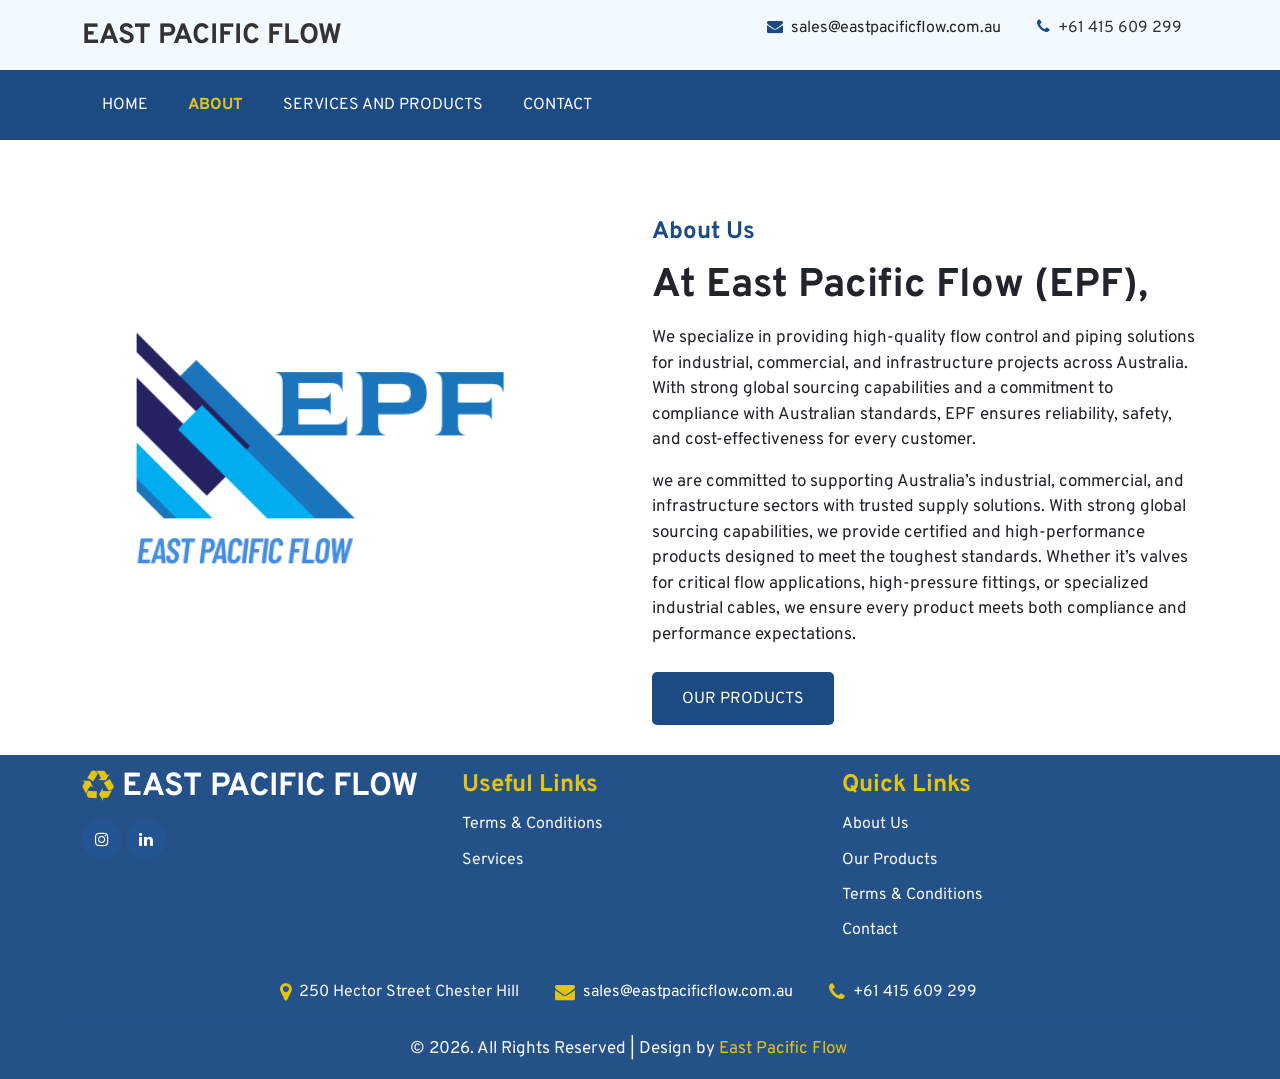
==== about.html @ f48cc313 "initial website upload" ====
<!DOCTYPE html>
<html lang="en">
<head>
	<meta charset="utf-8">
	<meta http-equiv="X-UA-Compatible" content="IE=edge">
	<meta name="viewport" content="width=device-width, initial-scale=1">
	<title>East Pacific Flow</title>
	<link href="css/bootstrap.min.css" rel="stylesheet" >
	<link href="css/font-awesome.min.css" rel="stylesheet" >
	<link href="css/global.css" rel="stylesheet">
	<link href="css/about.css" rel="stylesheet">
	<link href="https://fonts.googleapis.com/css2?family=Overpass&display=swap" rel="stylesheet">
	<script src="js/bootstrap.bundle.min.js"></script>

</head>
<body>

	<section id="top" class="bg_light pt-3 pb-3">
		<div class="container-xl">
			<div class="row top_1">
				<div class="col-md-3">
					<div class="top_1l pt-1">
						<h3 class="mb-0"><a href="index.html"> EAST PACIFIC FLOW </a></h3>
					</div>
				</div>
				<div class="col-md-9">
					<div class="top_1r text-end">
						<ul class="mb-0">
							<li class="d-inline-block mx-3"><i class="fa fa-envelope col_blue me-1"></i>  sales@eastpacificflow.com.au </li>
							<li class="d-inline-block mx-3"><a href="#"><i class="fa fa-phone col_blue me-1"></i> +61 415 609 299 </a></li>
						</ul>
					</div>
				</div>
			</div>
		</div>
	</section>

	<section id="header">
		<nav class="navbar navbar-expand-md navbar-light bg_blue" id="navbar_sticky">
			<div class="container-xl">
				<a class="navbar-brand p-0 fw-bold text-white" href="index.html"> EAST PACIFIC FLOW </a>
				<button class="navbar-toggler" type="button" data-bs-toggle="collapse" data-bs-target="#navbarSupportedContent" aria-controls="navbarSupportedContent" aria-expanded="false" aria-label="Toggle navigation">
					<span class="navbar-toggler-icon"></span>
				</button>
				<div class="collapse navbar-collapse" id="navbarSupportedContent">
					<ul class="navbar-nav mb-0">

						<li class="nav-item">
							<a class="nav-link "  href="index.html">Home</a>
						</li>

						<li class="nav-item">
							<a class="nav-link active" aria-current="page" href="about.html">About </a>
						</li>

						<li class="nav-item">
							<a class="nav-link" href="index.html#products">Services and Products</a>
						</li>

						<li class="nav-item">
							<a class="nav-link" href="contact.html">Contact</a>
						</li>
					</ul>

				</div>
			</div>
		</nav>
	</section>

	

	<section id="about" class="p_3">
		<div class="container-xl">
			<div class="row about_1">
				<div class="col-md-6">
					<div class="about_1l">
						<div class="about_1li row">

							<div class="col-md-12">
								<div class="about_1lir">
									<div class="grid clearfix">
										<figure class="effect-jazz mb-0">
											<a href="#"><img src="img/epf.png" class="w-100" alt="abc" style="height:100%;"></a>
										</figure>
									</div>
								</div>
							</div>
						</div>

					</div>
				</div>
				<div class="col-md-6">
					<div class="about_1r mt-5">
						<h4 class="col_blue">About Us</h4>
						<h1 class="mt-3">At East Pacific Flow (EPF),</h1>
						<p class="mt-3">

							We specialize in providing high-quality flow control and piping solutions for industrial, commercial, and infrastructure projects across Australia. With strong global sourcing capabilities and a commitment to compliance with Australian standards, EPF ensures reliability, safety, and cost-effectiveness for every customer.
						</p>
						<p class="mt-3">we are committed to supporting Australia’s industrial, commercial, and infrastructure sectors with trusted supply solutions. With strong global sourcing capabilities, we provide certified and high-performance products designed to meet the toughest standards. Whether it’s valves for critical flow applications, high-pressure fittings, or specialized industrial cables, we ensure every product meets both compliance and performance expectations.</p>
						<h6 class="mb-0 mt-4 text-uppercase"><a class="button" href="index.html#member">Our Products</a></h6>
					</div>
				</div>
			</div>
		</div>
	</section>






	<section id="footer">
		<div class="footer_mb pt-3 pb-3">
			<div class="container-xl">
				<div class="row footer_1">
					<div class="col-md-4">
						<div class="footer_1i">
							<h1><a class="text-white" href="index.html"><i class="fa fa-recycle col_yell align-middle"></i> EAST PACIFIC FLOW </a></h1>

							<ul class="social-network social-circle mb-0 mt-3">

								<li><a href="#" class="icoInstagram" title="Instagram"><i class="fa fa-instagram"></i></a></li>
								<li><a href="#" class="icoLinkedin" title="Linkedin"><i class="fa fa-linkedin"></i></a></li>
							</ul>
						</div>
					</div>
					<div class="col-md-4">
						<div class="footer_1i">
							<h4 class="col_yell mb-3">Useful Links</h4>
							<div class="row footer_1i_sm">
								
								<h6 class="mb-3 col-md-12 col-6"><a class="text-light" href="files/Terms of trade.pdf">Terms & Conditions</a></h6>
								<h6 class="mb-0 col-md-12 col-6"><a class="text-light" href="#">Services</a></h6>
							</div>
						</div>
					</div>
					<div class="col-md-4">
						<div class="footer_1i">
							<h4 class="col_yell mb-3">Quick Links</h4>
							<div class="row footer_1i_sm">
								<h6 class="mb-3 col-md-12 col-6"><a class="text-light" href="#">About Us</a></h6>
								<h6 class="mb-3 col-md-12 col-6"><a class="text-light" href="#member">Our Products </a></h6>
								<h6 class="mb-3 col-md-12 col-6"><a class="text-light" href="files/Terms of trade.pdf">Terms & Conditions</a></h6>
								<h6 class="mb-3 col-md-12 col-6"><a class="text-light" href="contact.html">Contact</a></h6>
							</div>


						</div>
					</div>
					<div class="col-md-4">

					</div>
					<div class="row footer_2 text-center mt-4">
						<div class="col-md-12">
							<ul class="mb-0">
								<li class="text-light d-inline-block mx-3"><i class="fa fa-map-marker col_yell me-1  align-middle fs-5"></i> 250 Hector Street Chester Hill</li>
								<li class="text-light d-inline-block mx-3"><i class="fa fa-envelope col_yell me-1 align-middle fs-5"></i><a href="mailto:sales@eastpacificflow.com.au" style="color:#ffffff;"> sales@eastpacificflow.com.au</a></li>
								<li class="text-light d-inline-block mx-3"><i class="fa fa-phone col_yell me-1 align-middle fs-5"></i> +61 415 609 299</li>
							</ul>
						</div>
					</div>
					<div class="row footer_3 text-center pt-3 mt-3">
						<div class="col-md-12">
							<p class="mb-0 text-light">© 2026. All Rights Reserved | Design by <a class="col_yell" href="http://www.templateonweb.com">East Pacific Flow</a></p>
						</div>
					</div>
				</div>
			</div>
	</section>

	<script>
		window.onscroll = function () { myFunction() };

		var navbar_sticky = document.getElementById("navbar_sticky");
		var sticky = navbar_sticky.offsetTop;
		var navbar_height = document.querySelector('.navbar').offsetHeight;

		function myFunction() {
			if (window.pageYOffset >= sticky + navbar_height) {
				navbar_sticky.classList.add("sticky")
				document.body.style.paddingTop = navbar_height + 'px';
			} else {
				navbar_sticky.classList.remove("sticky");
				document.body.style.paddingTop = '0'
			}
		}
	</script>

</body>

</html>
---- css/global.css ----
/*
Template Name: Ezect
File: Layout CSS
Author: TemplatesOnWeb
Author URI: https://www.templateonweb.com/
Licence: <a href="https://www.templateonweb.com/license">Website Template Licence</a>
*/
body{
font-family: 'Overpass', sans-serif;
}
ul{
list-style:none;
padding:0;
 }
h1,h2,h3,h4,h5{
font-weight:bold;
 }

h6{
font-weight:normal;
 }
p{
font-size:17px;
 }

a{
color: #333;
text-decoration:none;
 }
a:hover{
text-decoration:none;
color: #e4c412!important;
 }
a:focus{
text-decoration:none;
color: #e4c412!important;
 }

.button{
background:#1c4b84;
color:#fff;
display: inline-block;
transition: 0.3s;
padding:18px 30px 15px 30px!important;
border-radius:5px;
 }
.button:hover{
background:#e4c412;
color:#fff!important;
 }
.button_1{
background:#e4c412;
color:#fff;
display: inline-block;
transition: 0.3s;
padding:18px 30px 15px 30px!important;
border-radius:5px;
 }
.button_1:hover{
background:#1c4b84;
color:#fff!important;
 }



.grid figure {
position: relative;
float: left;
overflow: hidden;
width: 100%;
text-align: center;
cursor: pointer;
}
figure.effect-jazz figcaption::after,
figure.effect-jazz img
{
-webkit-transition: opacity 0.35s, -webkit-transform 0.35s;
transition: opacity 0.35s, transform 0.35s;
height:30vh;
}

figure.effect-jazz:hover img {
-webkit-transform: scale3d(1.05,1.05,1);
transform: scale3d(1.05,1.05,1);
}

.col_blue{
color: #1c4b84!important;
 }
.col_yell{
color: #e4c412!important;
 }
.bg_light{
background-color:#f3faff;
 }
.bg_yell{
background-color:#e4c412;
 }
.bg_blue{
background-color:#1c4b84!important;
 }
hr{
opacity:1;
background-color:#fd92232e; 
 }
.font_14{
font-size:14px; 
 }
.font_60{
font-size:60px; 
 }

.line {
height: 2px!important;
width: 80px;
background-color: #1c4b84;
}
.p_3{
padding-top:30px;
padding-bottom:30px; 
 }
.rounded_5{
border-radius:5px; 
 }
/*********************header****************/
.top_1l h2{
line-height:0.3em; 
font-size: 2rem;
 }
.top_1l h2 span{
margin-left:40px; 
 }
.top_1r .dropdown-toggle::after{
display:none; 
 }
.top_1r .btn{
border-radius:0px 5px 5px 0px;
padding:13px 30px;
 }
.drop_cart{
min-width:320px; 
left:auto;
right:0;
padding:20px 15px;
margin-top:29px!important;
border-radius:0!important;
box-shadow:none;
border-color:#e4c41238;
left:auto!important;
right:0!important;
 }
.drop_1i{
border-bottom:1px solid #e4c41238;
padding-bottom:10px;
 }
.drop_1i1l span i{
display:inline-block;
text-align:center;
font-size:20px;
margin-top:10px;
cursor:pointer; 
 }
.drop_1i1l span i:hover{
color:#f7ba01;
 }
.drop_1i1{
padding-top:10px;
padding-bottom:10px;
border-bottom:1px solid #e4c41238;
 }
.drop_1i2{
padding-top:10px;
padding-bottom:10px; 
 }

.navbar{
padding-top:15px;
padding-bottom:15px;
 }
.navbar-brand{
line-height:0.3em; 
font-size: 2rem;
display:none;
 }
.navbar-brand span{
margin-left:40px; 
 }

#header .nav-link{
color:#fff;
padding-right:20px;
padding-left:20px;
text-transform:uppercase;
 }
#header .nav-link:hover{
color:#e4c412;
 }
#header .nav-link:focus{
color:#e4c412;
 }
#header .active{
color:#e4c412;
font-weight:bold;
 }


.drop_1{
min-width:250px;
padding: 10px;
border-radius:0px 0px 5px 5px;
margin-top:17px!important;
border:none;
box-shadow: 0px 0px 10px 0px rgb(0 0 0 / 10%);
 }
.drop_1 a{
padding-top:8px;
padding-bottom:8px;
text-transform:uppercase;
color:#000;
 }
.drop_1 a:hover{
background:none;
color:#e4c412;
 }

.sticky {
position: fixed;
top: 0;
width: 100%;
z-index:3;
padding-top:10px;
padding-bottom:10px;
background-color: #1c4b84;
}
.sticky {
top: -40px;
transform: translateY(40px);
transition: transform .3s;
}
.sticky .drop_1{
margin-top:13px!important;
 }
.sticky .navbar-brand{
display:block;
margin-right:250px;
}

/*********************header_end****************/


/*********************common****************/
.pages ul li{
 display:inline-block;
 }
.pages ul li a{
display:block;
color: #111;
 margin: 0 2px;
 width:40px;
 height:40px;
 line-height:40px;
 text-align:center;
 border:1px solid #fd92232e;
 }
.pages ul li a:hover{
 background: #1c4b84;
 border:1px solid #1c4b84;
 }
.pages ul li a:hover{
 color: #fff!important;
 }
.act{
background:#1c4b84!important;
border:1px solid #1c4b84!important;
color:#fff!important;
 }

 /* footer social icons */
ul.social-network {
list-style: none;
display: block;
margin-left:0 !important;
padding: 0;
}
ul.social-network li {
display: inline-block;
}

/* footer social icons */
.social-network a.icoRss:hover {
background-color: #F56505;
}
.social-network a.icoFacebook:hover {
background-color:#3B5998;
}
.social-network a.icoTwitter:hover {
background-color:#33ccff;
}
.social-network a.icoGoogle:hover {
background-color:#BD3518;
}
.social-network a.icoVimeo:hover {
background-color:#0590B8;
}
.social-network a.icoLinkedin:hover {
background-color:#007bb7;
}
.social-network a.icoRss:hover i, .social-network a.icoFacebook:hover i, .social-network a.icoTwitter:hover i,
.social-network a.icoGoogle:hover i, .social-network a.icoVimeo:hover i, .social-network a.icoLinkedin:hover i {
color:#fff;
}
a.socialIcon:hover, .socialHoverClass {
color:#44BCDD;
}

.social-circle li a {
display:inline-block;
position:relative;
margin:0 auto 0 auto;
-moz-border-radius:50%;
-webkit-border-radius:50%;
border-radius:50%;
text-align:center;
width: 40px;
height: 40px;
}
.social-circle li i {
margin:0;
line-height:40px;
text-align: center;
}

.social-circle li a:hover i, .triggeredHover {
-moz-transform: rotate(360deg);
-webkit-transform: rotate(360deg);
-ms--transform: rotate(360deg);
transform: rotate(360deg);
-webkit-transition: all 0.2s;
-moz-transition: all 0.2s;
-o-transition: all 0.2s;
-ms-transition: all 0.2s;
transition: all 0.2s;
}
.social-circle i {
color: #fff;
-webkit-transition: all 0.8s;
-moz-transition: all 0.8s;
-o-transition: all 0.8s;
-ms-transition: all 0.8s;
transition: all 0.8s;
}
.form-control:focus{
 box-shadow:none;
 border-color:#fd92232e; 
 }
.form-select:focus{
 box-shadow:none;
 border-color:#fd92232e;  
 }
.form-control{
border-color:#fd92232e;
box-shadow:none;
 }
.form-select{
border-color:#fd92232e;
box-shadow:none; 
 }

.shadow_box{
box-shadow: 0px 0px 10px 0px rgb(0 0 0 / 10%); 
height:8vh;
    
 }
.blue-box {
    background: #1c4b84;
}

.blue-box h6 a{
    color: #fff;
    font-weight: bold;
}
#testim .carousel-indicators {
bottom: -50px;
}
.carousel-indicators [data-bs-target] {
 background-color: #e4c412;
}

/*********************common_end****************/

/*********************list****************/
.list_1r .form-select{
height:45px; 
 }
.list_2im1 h6 span{
width:60px;
text-align:center;
padding:5px 0px 3px 0px; 
 }
/*********************list_end****************/

/*********************member****************/
.member_m{
background:#000000a1;
}
#member{
background-image: url(../img/christmas.jpg);
background-position: center;
 }
/*********************member_end****************/

/*********************footer****************/
.footer_top_1 .btn {
border-radius: 0px 5px 5px 0px;
padding: 18px 30px;
}
#footer{
background-image: url(../img/3.jpg);
background-position: center;
 }
.footer_mb{
background-color: #1c4b84f5;
 }
.footer_1i h1{
line-height:0.2em; 
 }
.footer_1i h1 span{
margin-left:40px; 
 }
.footer_1i ul li a {
background:#225591;
}
.footer_1i .form-control{
height:50px; 
 }
.footer_1i .button_1:hover{
background:#225591;
 }
.footer_3{
border-top:1px solid #225591;
 }
.footer_1i h1{
font-size: 2rem;
 }
/*********************footer_end****************/


@media screen and (max-width : 767px){
.navbar-collapse{
max-height:300px;
overflow-y:scroll; 
border-top:1px solid #245b9d;
margin-top:15px;
 }
#header .nav-link{
font-size:28px;
border-bottom:1px solid #245b9d;
 }
.navbar-light .navbar-toggler{
box-shadow:none!important;
background:#fff;
border:none;
border-radius:0;
 }
.drop_1{
margin-top:0!important; 
 }
.drop_1 a{
font-size:24px; 
 }
#top{
display:none; 
 }
.navbar-brand{
display:block;
 }
.sticky .navbar-brand{
margin-right:0;
}
.list_2im {
margin-top:8px;
margin-bottom:8px; 
 }
.qual_2i {
margin-top:10px;
text-align:center;
 }
.qual_2i img{
float:none!important;
margin:0!important;  
 }
.testim_1ril {
margin-top:15px; 
 }
#testim{
padding-bottom:50px; 
 }
#member p{
text-align:left; 
 }
#member br{
display:none; 
 }
.blog_h1i{
margin-top:8px;
margin-bottom:8px;
text-align:center; 
 }
.blog_h1i p{
text-align:left;
 }
.footer_top_1 p{
text-align:left; 
 }
.footer_top_1 br{
display:none; 
 }

.footer_1i h4{
text-align:center;
 }
.footer_1i h6{
text-align:center;
 }
.footer_1i ul{
text-align:center;
 }
.footer_1i{
margin-top:8px;
margin-bottom:8px;
 }
.footer_1i h6{
font-size:14px;
margin-bottom:0!important;
margin-top:10px!important;
 }
.footer_2 {
text-align:left!important;  
 }
.footer_2 li{
margin-top:5px;
margin-bottom:5px; 
 }
.footer_3 {
text-align:left!important;  
 }
.popular_1 {
text-align:center; 
 }
.popular_2i{
margin-top:8px;
margin-bottom:8px; 
text-align:center;
 }
.pages ul li{
margin-bottom:8px;  
 }
    figure.effect-jazz figcaption::after,
    figure.effect-jazz img {
        -webkit-transition: opacity 0.35s, -webkit-transform 0.35s;
        transition: opacity 0.35s, transform 0.35s;
        height: 26vh;
    }
    .shadow_box {
        box-shadow: 0px 0px 10px 0px rgb(0 0 0 / 10%);
        height: 28vh;
    }
 }


@media (min-width:576px) and (max-width:767px) {

 }
@media (min-width:768px) and (max-width:991px) {
.navbar-expand-md {
flex-wrap:wrap!important;
}
.top_1r ul li{
margin-left:5px!important; 
margin-right:5px!important; 
 }
.top_1r .input-group{
width:180px; 
 }
.sticky .navbar-brand{
margin-right:20px;
}
#header .nav-link{
padding-right:15px;
padding-left:15px;
 }
.qual_2i img{
float:none!important;
margin:0!important;  
 }
.qual_2i{
text-align:center;  
 }
.testim_1l img{
min-height:400px; 
 }
#testim{
padding-bottom:50px; 
 }
 }
@media (min-width:871px) and (max-width:991px) {
.sticky .navbar-brand{
margin-right:40px;
}
#header .nav-link{
padding-right:20px;
padding-left:20px;
 }
 }
@media (min-width:992px) and (max-width:1200px) {
.navbar-expand-md {
flex-wrap:wrap!important;
}
.top_1r .input-group{
width:250px; 
 }
.sticky .navbar-brand{
margin-right:100px;
}
.testim_1l img{
min-height:400px; 
 }
#testim{
padding-bottom:50px; 
 }

 }
@media (min-width:1201px) and (max-width:1340px) {

 }
---- css/about.css ----
/*
Template Name: Ezect
File: Layout CSS
Author: TemplatesOnWeb
Author URI: https://www.templateonweb.com/
Licence: <a href="https://www.templateonweb.com/license">Website Template Licence</a>
*/
/*********************about****************/
.about_1lil {
min-height:210px;
padding-top:28%; 
 }
.team_2i2{
background:#0000007a;
display:none;
 }
.team_2i:hover .team_2i2{
display:block;
 }
.team_2i3{
padding-top:65%;
display:none;
 }
.team_2i3ir ul li a{
background:#1c4b84; 
 }
.team_2i3il{
padding-top:65%; 
 }
.team_2i:hover .team_2i3{
display:block;
 }
/*********************about_end****************/


@media screen and (max-width : 767px){
.about_1lir{
margin-top:15px; 
 }
.about_1r {
text-align:center;
margin-top:15px!important;
 }
.about_1r p{
text-align:left;
 }
.about_1ril h6{
text-align:left; 
 }
.spec_1i {
margin-top:8px;
margin-bottom:8px; 
 }
.team_1  p{
text-align:left; 
 }
.team_1  br{
display:none; 
 }
.team_2i {
margin-top:8px;
margin-bottom:8px;  
 }
.team_2i img{
min-height:460px;
 }
.team_2i3 {
padding-top: 20%;
}
.team_2i3il{
padding-top:0; 
 }
.about_1lil {
min-height:auto;
padding-top:0;
padding:20px;
}
 }

@media (min-width:576px) and (max-width:767px) {
.about_1lir img {
height:auto;
}

 }
@media (min-width:768px) and (max-width:991px) {
.about_1li1 img{
min-height:370px; 
 }
.team_2i img{
min-height:460px;
 }
.team_2i3 {
padding-top: 20%;
}
.team_2i3il{
padding-top:0; 
 }
 }

@media (min-width:992px) and (max-width:1200px) {
.team_2i img{
min-height:460px;
 }
 }
@media (min-width:1201px) and (max-width:1280px) {

 }
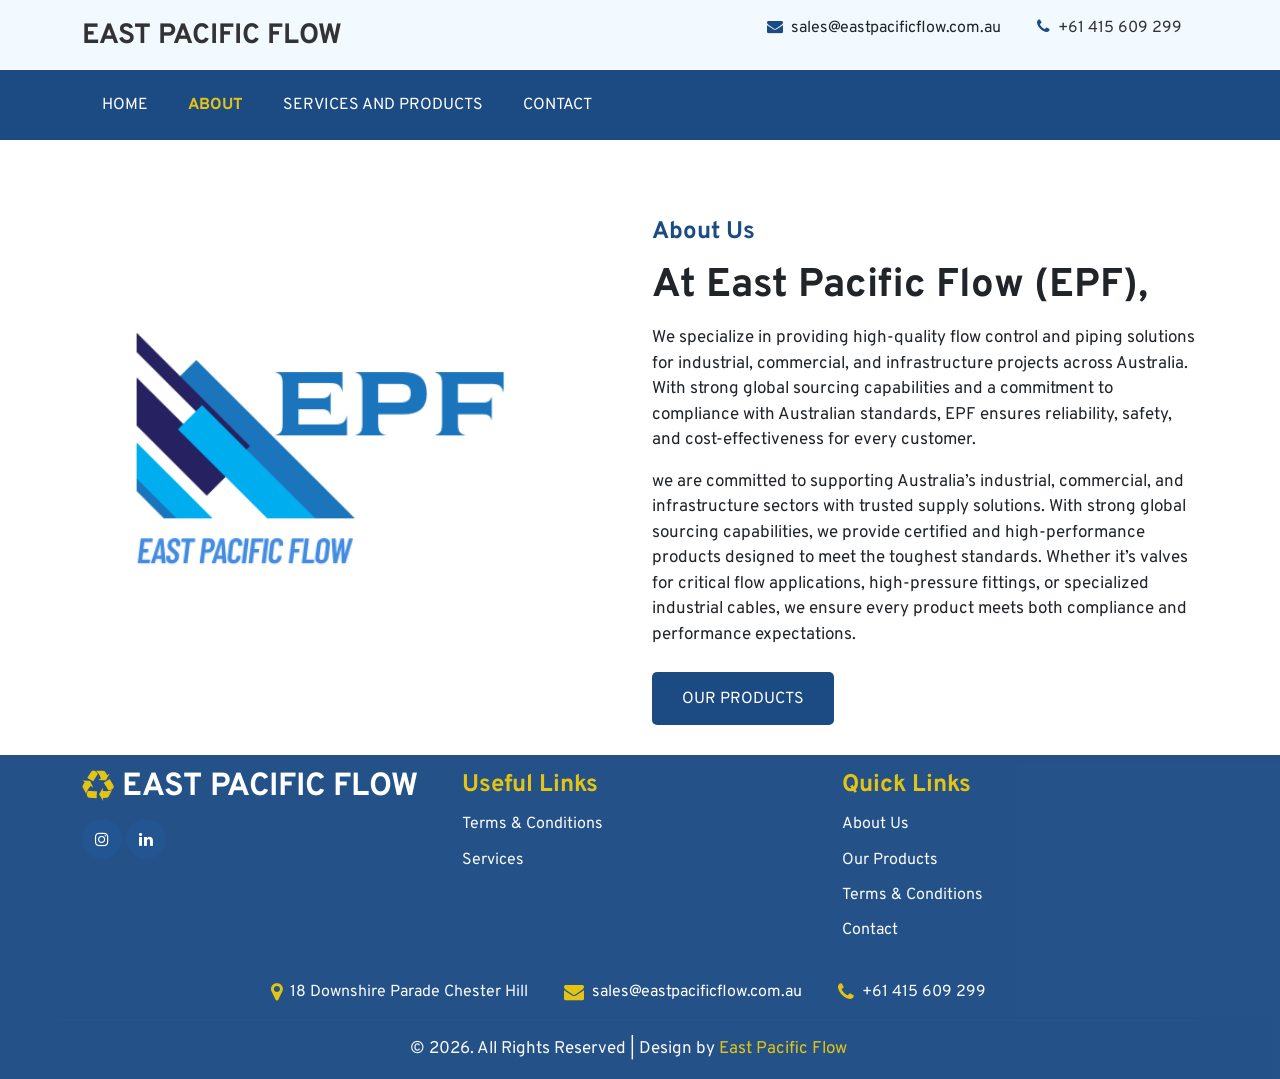
==== commit 8bb398de: "design change" ====
--- a/about.html
+++ b/about.html
@@ -154,7 +154,7 @@
 					<div class="row footer_2 text-center mt-4">
 						<div class="col-md-12">
 							<ul class="mb-0">
-								<li class="text-light d-inline-block mx-3"><i class="fa fa-map-marker col_yell me-1  align-middle fs-5"></i> 250 Hector Street Chester Hill</li>
+								<li class="text-light d-inline-block mx-3"><i class="fa fa-map-marker col_yell me-1  align-middle fs-5"></i> 18 Downshire Parade Chester Hill</li>
 								<li class="text-light d-inline-block mx-3"><i class="fa fa-envelope col_yell me-1 align-middle fs-5"></i><a href="mailto:sales@eastpacificflow.com.au" style="color:#ffffff;"> sales@eastpacificflow.com.au</a></li>
 								<li class="text-light d-inline-block mx-3"><i class="fa fa-phone col_yell me-1 align-middle fs-5"></i> +61 415 609 299</li>
 							</ul>
--- a/css/global.css
+++ b/css/global.css
@@ -452,13 +452,14 @@
 border-top:1px solid #245b9d;
 margin-top:15px;
  }
+
 #header .nav-link{
 font-size:28px;
 border-bottom:1px solid #245b9d;
  }
 .navbar-light .navbar-toggler{
 box-shadow:none!important;
-background:#fff;
+background:none;
 border:none;
 border-radius:0;
  }
@@ -563,13 +564,13 @@
     }
     .shadow_box {
         box-shadow: 0px 0px 10px 0px rgb(0 0 0 / 10%);
-        height: 28vh;
+        height: 5vh;
     }
  }
 
 
 @media (min-width:576px) and (max-width:767px) {
-
+    
  }
 @media (min-width:768px) and (max-width:991px) {
 .navbar-expand-md {
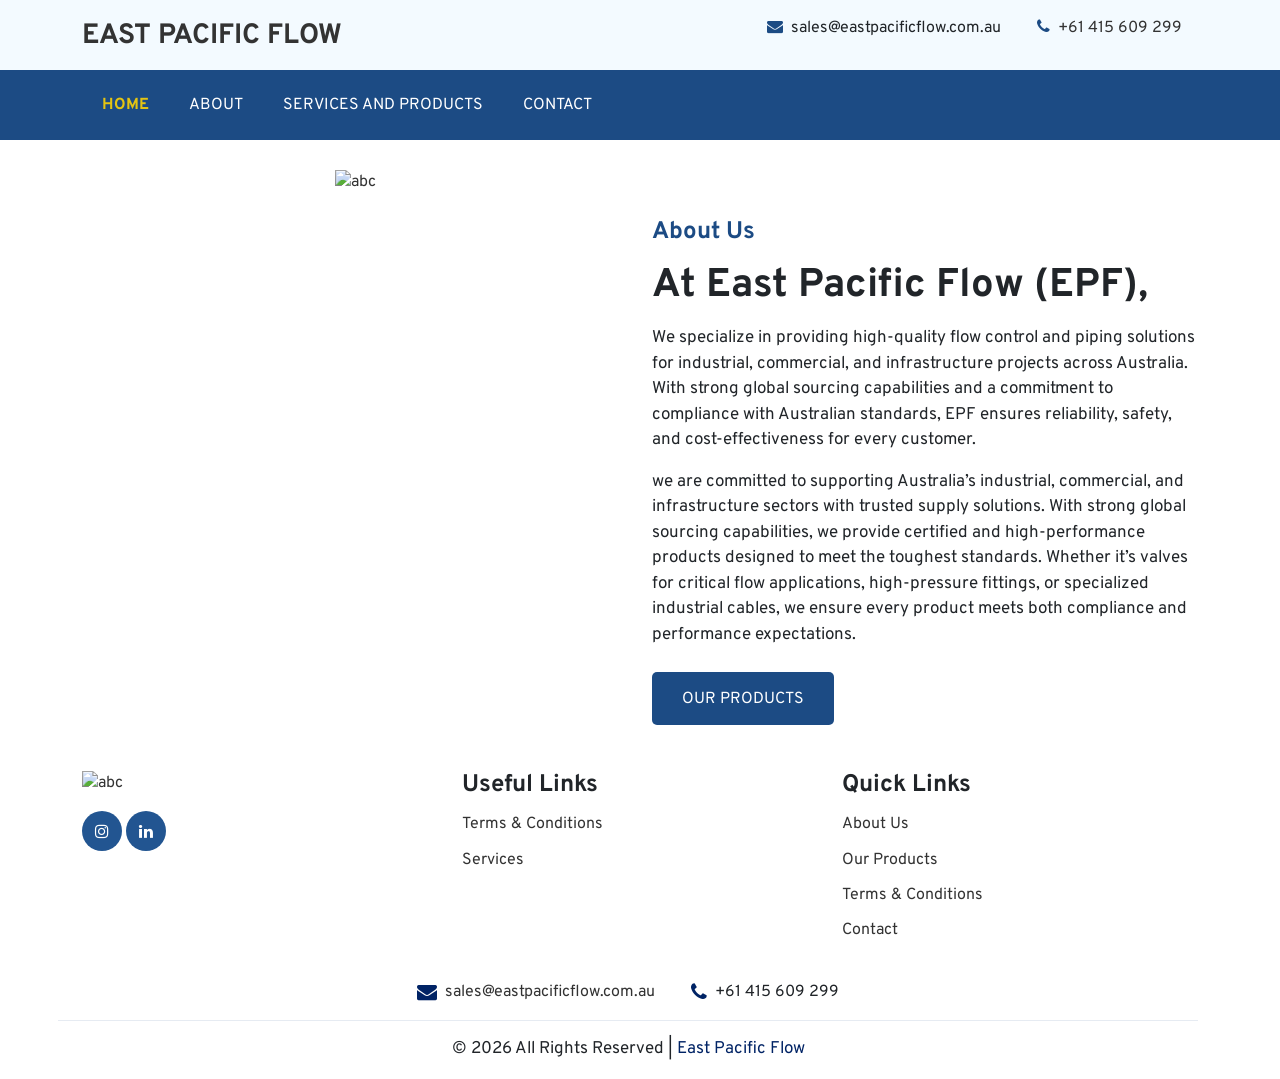
==== commit a691c0a5: "logo updated" ====
--- a/about.html
+++ b/about.html
@@ -39,6 +39,7 @@
 		<nav class="navbar navbar-expand-md navbar-light bg_blue" id="navbar_sticky">
 			<div class="container-xl">
 				<a class="navbar-brand p-0 fw-bold text-white" href="index.html"> EAST PACIFIC FLOW </a>
+
 				<button class="navbar-toggler" type="button" data-bs-toggle="collapse" data-bs-target="#navbarSupportedContent" aria-controls="navbarSupportedContent" aria-expanded="false" aria-label="Toggle navigation">
 					<span class="navbar-toggler-icon"></span>
 				</button>
@@ -46,15 +47,15 @@
 					<ul class="navbar-nav mb-0">
 
 						<li class="nav-item">
-							<a class="nav-link "  href="index.html">Home</a>
+							<a class="nav-link active" aria-current="page" href="index.html">Home</a>
 						</li>
 
 						<li class="nav-item">
-							<a class="nav-link active" aria-current="page" href="about.html">About </a>
+							<a class="nav-link" href="about.html">About </a>
 						</li>
 
 						<li class="nav-item">
-							<a class="nav-link" href="index.html#products">Services and Products</a>
+							<a class="nav-link" href="#products">Services and Products</a>
 						</li>
 
 						<li class="nav-item">
@@ -80,7 +81,7 @@
 								<div class="about_1lir">
 									<div class="grid clearfix">
 										<figure class="effect-jazz mb-0">
-											<a href="#"><img src="img/epf.png" class="w-100" alt="abc" style="height:100%;"></a>
+											<a href="#"><img src="img/about-us.jpg" class="w-100" alt="abc" style="height:100%;"></a>
 										</figure>
 									</div>
 								</div>
@@ -116,7 +117,8 @@
 				<div class="row footer_1">
 					<div class="col-md-4">
 						<div class="footer_1i">
-							<h1><a class="text-white" href="index.html"><i class="fa fa-recycle col_yell align-middle"></i> EAST PACIFIC FLOW </a></h1>
+							<!--<h1><a class="text-white" href="index.html"> EAST PACIFIC FLOW </a></h1>-->
+							<a href="index.html"><img src="img/epf-logo.jpeg" class="w-100" alt="abc" style="height:100%;"></a>
 
 							<ul class="social-network social-circle mb-0 mt-3">
 
@@ -127,22 +129,21 @@
 					</div>
 					<div class="col-md-4">
 						<div class="footer_1i">
-							<h4 class="col_yell mb-3">Useful Links</h4>
+							<h4 class=" mb-3">Useful Links</h4>
 							<div class="row footer_1i_sm">
-								
-								<h6 class="mb-3 col-md-12 col-6"><a class="text-light" href="files/Terms of trade.pdf">Terms & Conditions</a></h6>
-								<h6 class="mb-0 col-md-12 col-6"><a class="text-light" href="#">Services</a></h6>
+								<h6 class="mb-3 col-md-12 col-6"><a class="" href="/files/Terms of trade.pdf">Terms & Conditions</a></h6>
+								<h6 class="mb-0 col-md-12 col-6"><a class="" href="#">Services</a></h6>
 							</div>
 						</div>
 					</div>
 					<div class="col-md-4">
 						<div class="footer_1i">
-							<h4 class="col_yell mb-3">Quick Links</h4>
+							<h4 class="mb-3">Quick Links</h4>
 							<div class="row footer_1i_sm">
-								<h6 class="mb-3 col-md-12 col-6"><a class="text-light" href="#">About Us</a></h6>
-								<h6 class="mb-3 col-md-12 col-6"><a class="text-light" href="#member">Our Products </a></h6>
-								<h6 class="mb-3 col-md-12 col-6"><a class="text-light" href="files/Terms of trade.pdf">Terms & Conditions</a></h6>
-								<h6 class="mb-3 col-md-12 col-6"><a class="text-light" href="contact.html">Contact</a></h6>
+								<h6 class="mb-3 col-md-12 col-6"><a class="" href="about.html">About Us</a></h6>
+								<h6 class="mb-3 col-md-12 col-6"><a class="" href="#products">Our Products </a></h6>
+								<h6 class="mb-3 col-md-12 col-6"><a class="" href="files/Terms of trade.pdf">Terms & Conditions</a></h6>
+								<h6 class="mb-3 col-md-12 col-6"><a class="" href="contact.html">Contact</a></h6>
 							</div>
 
 
@@ -154,15 +155,15 @@
 					<div class="row footer_2 text-center mt-4">
 						<div class="col-md-12">
 							<ul class="mb-0">
-								<li class="text-light d-inline-block mx-3"><i class="fa fa-map-marker col_yell me-1  align-middle fs-5"></i> 18 Downshire Parade Chester Hill</li>
-								<li class="text-light d-inline-block mx-3"><i class="fa fa-envelope col_yell me-1 align-middle fs-5"></i><a href="mailto:sales@eastpacificflow.com.au" style="color:#ffffff;"> sales@eastpacificflow.com.au</a></li>
-								<li class="text-light d-inline-block mx-3"><i class="fa fa-phone col_yell me-1 align-middle fs-5"></i> +61 415 609 299</li>
+								<!--<li class="text-light d-inline-block mx-3"><i class="fa fa-map-marker col_yell me-1  align-middle fs-5"></i> 18 Downshire Parade Chester Hill</li>-->
+								<li class=" d-inline-block mx-3"><i class="fa fa-envelope col_yell me-1 align-middle fs-5"></i><a href="mailto:sales@eastpacificflow.com.au"> sales@eastpacificflow.com.au</a></li>
+								<li class="d-inline-block mx-3"><i class="fa fa-phone col_yell me-1 align-middle fs-5"></i> +61 415 609 299</li>
 							</ul>
 						</div>
 					</div>
 					<div class="row footer_3 text-center pt-3 mt-3">
 						<div class="col-md-12">
-							<p class="mb-0 text-light">© 2026. All Rights Reserved | Design by <a class="col_yell" href="http://www.templateonweb.com">East Pacific Flow</a></p>
+							<p class="mb-0 ">© 2026 All Rights Reserved | <a class="col_yell" href="http://www.templateonweb.com">East Pacific Flow</a></p>
 						</div>
 					</div>
 				</div>
--- a/css/global.css
+++ b/css/global.css
@@ -87,9 +87,12 @@
 .col_blue{
 color: #1c4b84!important;
  }
-.col_yell{
-color: #e4c412!important;
- }
+.col_yell {
+    color: #002365 !important
+}
+.col_white{
+    color:#fff !important;
+}
 .bg_light{
 background-color:#f3faff;
  }
@@ -418,9 +421,9 @@
 background-image: url(../img/3.jpg);
 background-position: center;
  }
-.footer_mb{
-background-color: #1c4b84f5;
- }
+.footer_mb {
+    background-color: #FFF;
+}
 .footer_1i h1{
 line-height:0.2em; 
  }
@@ -436,9 +439,9 @@
 .footer_1i .button_1:hover{
 background:#225591;
  }
-.footer_3{
-border-top:1px solid #225591;
- }
+.footer_3 {
+    border-top: 1px solid #e6ebf2;
+}
 .footer_1i h1{
 font-size: 2rem;
  }
@@ -454,7 +457,7 @@
  }
 
 #header .nav-link{
-font-size:28px;
+font-size:18px;
 border-bottom:1px solid #245b9d;
  }
 .navbar-light .navbar-toggler{
@@ -518,13 +521,13 @@
  }
 
 .footer_1i h4{
-text-align:center;
+text-align:left;
  }
 .footer_1i h6{
-text-align:center;
+text-align:left;
  }
 .footer_1i ul{
-text-align:center;
+text-align:left;
  }
 .footer_1i{
 margin-top:8px;
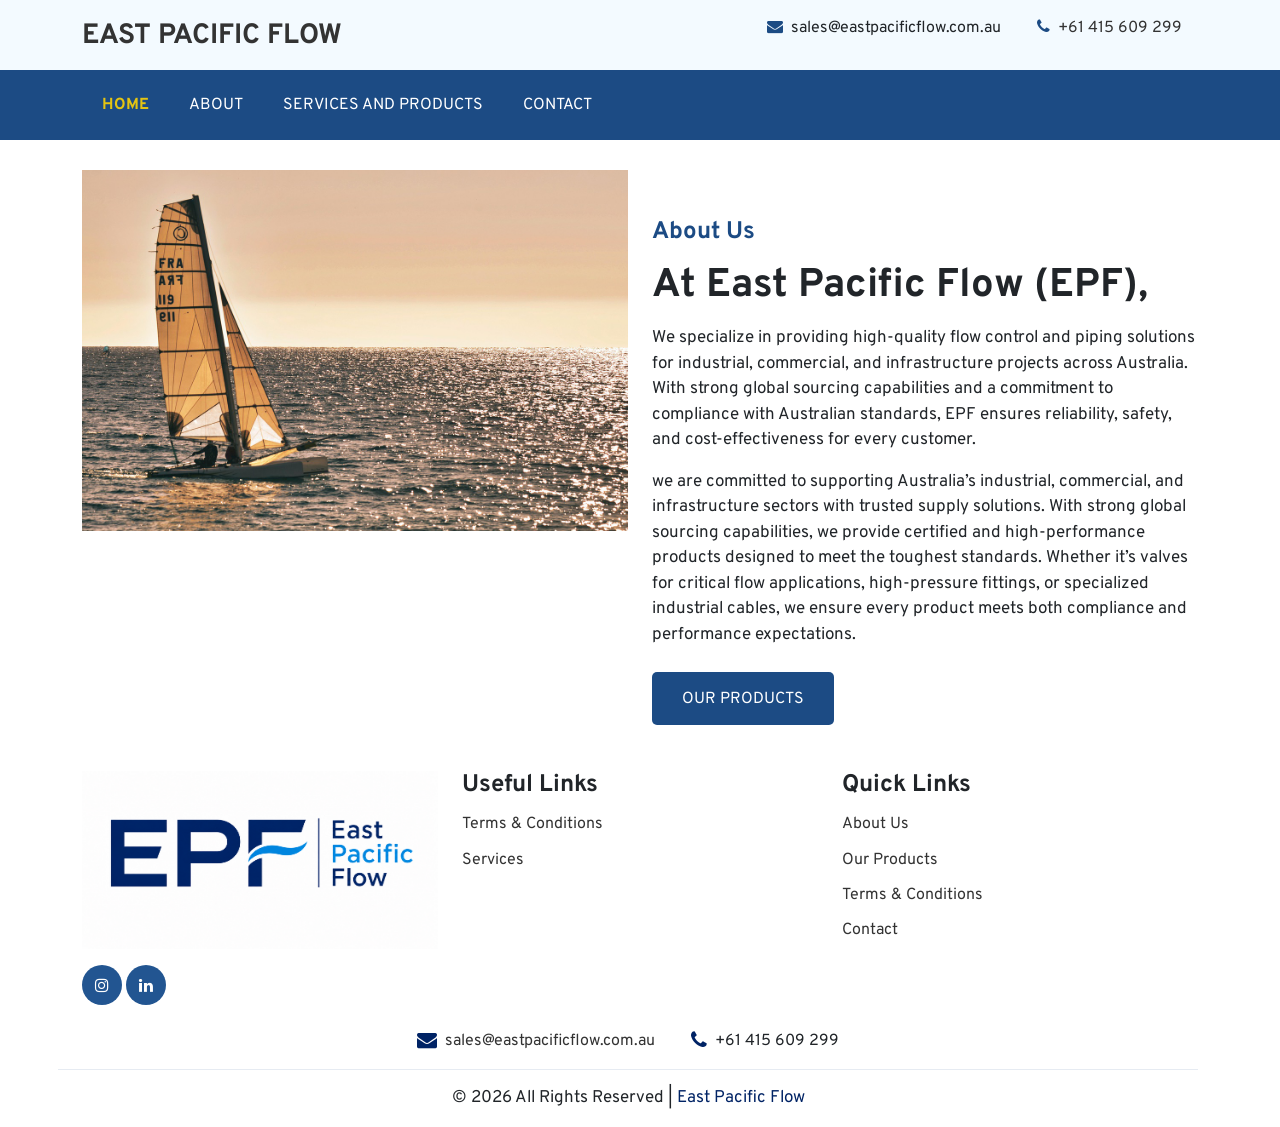
==== commit e97b0b04: "logo updated" ====
--- a/about.html
+++ b/about.html
@@ -55,7 +55,7 @@
 						</li>
 
 						<li class="nav-item">
-							<a class="nav-link" href="#products">Services and Products</a>
+							<a class="nav-link" href="index.html#products">Services and Products</a>
 						</li>
 
 						<li class="nav-item">
